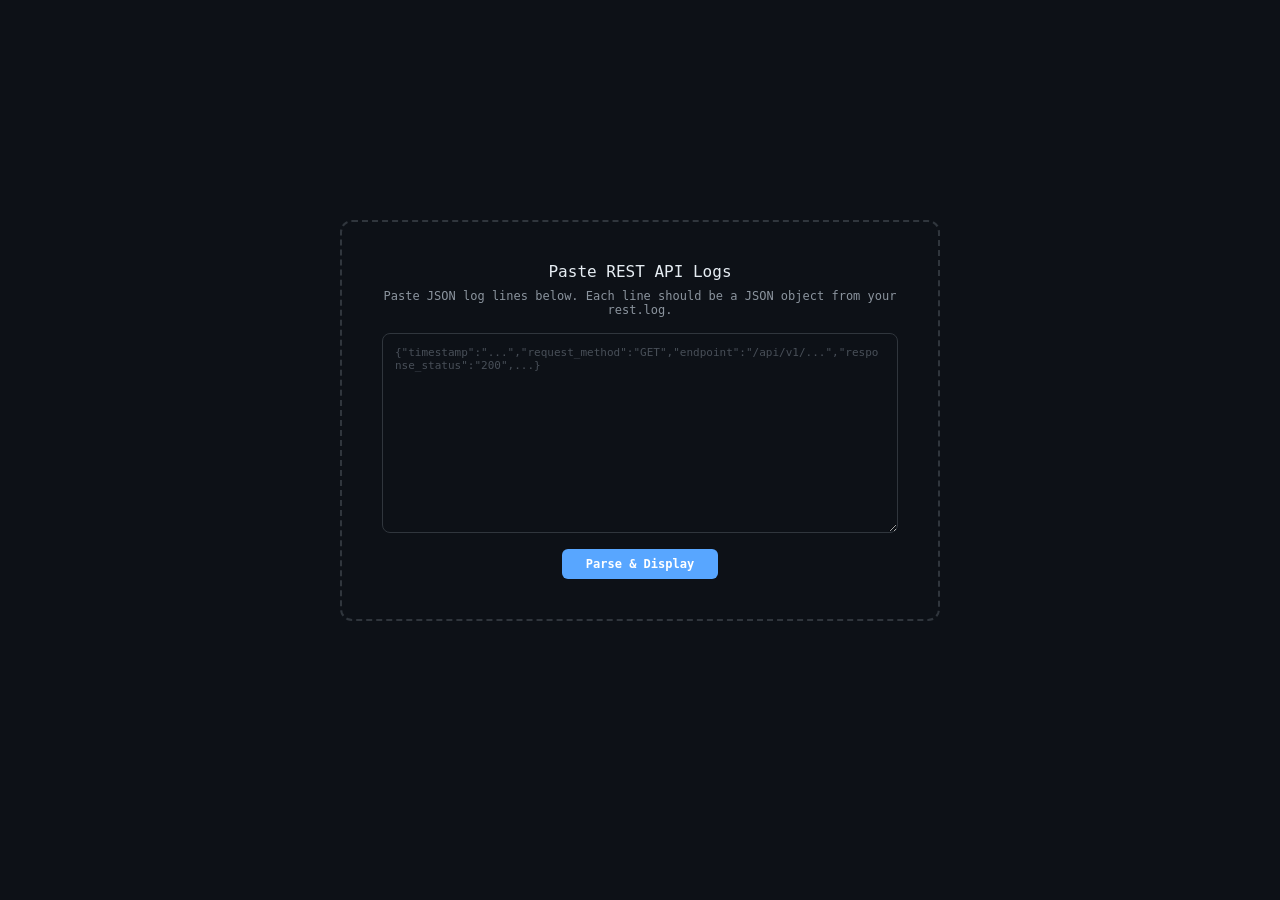
==== tools/log-colorer/index.html @ 222cc17f "Add toolbox homepage and restructure repo by concern Split the monolithic log colorer index.html int" ====
<!DOCTYPE html>
<html lang="en">
<head>
<meta charset="UTF-8">
<meta name="viewport" content="width=device-width, initial-scale=1.0">
<title>Log Colorer - Goblin's Toolbox</title>
<link rel="stylesheet" href="../../shared/theme.css">
<link rel="stylesheet" href="style.css">
</head>
<body>

<header class="app-header" id="appHeader" style="display:none;">
  <div class="app-title">
    <a href="../../index.html" class="back-link">&larr; Toolbox</a>
    LOG COLORER <span>/ rest</span>
  </div>
  <div class="controls">
    <input type="text" class="filter-input" id="filterInput" placeholder="Filter by endpoint, user, IP...">
    <div class="method-filters" id="methodFilters"></div>
    <button class="toggle-btn active" id="hideOptionsBtn">Hide OPTIONS</button>
    <button class="clear-btn" id="clearBtn">Clear</button>
    <button class="theme-btn" id="themeBtn">Light</button>
  </div>
  <div class="stats" id="stats"></div>
</header>

<div class="paste-area" id="pasteArea">
  <div class="paste-zone" id="pasteZone">
    <h2>Paste REST API Logs</h2>
    <p>Paste JSON log lines below. Each line should be a JSON object from your rest.log.</p>
    <textarea class="paste-textarea" id="logInput" placeholder='{"timestamp":"...","request_method":"GET","endpoint":"/api/v1/...","response_status":"200",...}'></textarea>
    <br>
    <button class="parse-btn" id="parseBtn">Parse & Display</button>
  </div>
</div>

<div class="log-container" id="logContainer">
  <div class="log-list" id="logList"></div>
</div>

<script src="../../shared/theme.js"></script>
<script src="parser.js"></script>
<script src="ui.js"></script>
<script>
  Theme.init();
  LogColorerUI.init();
</script>
</body>
</html>
---- shared/theme.css ----
:root, [data-theme="dark"] {
  --bg: #0d1117;
  --bg-surface: #161b22;
  --bg-row-hover: #1c2333;
  --bg-expanded: #1c2128;
  --border: #30363d;
  --text-primary: #e6edf3;
  --text-secondary: #8b949e;
  --text-muted: #484f58;
  --accent: #58a6ff;
  --scrollbar-track: #161b22;
  --scrollbar-thumb: #30363d;
}

[data-theme="light"] {
  --bg: #ffffff;
  --bg-surface: #f6f8fa;
  --bg-row-hover: #f0f3f6;
  --bg-expanded: #f6f8fa;
  --border: #d1d9e0;
  --text-primary: #1f2328;
  --text-secondary: #59636e;
  --text-muted: #8b949e;
  --accent: #0969da;
  --scrollbar-track: #f6f8fa;
  --scrollbar-thumb: #d1d9e0;
}

* { margin: 0; padding: 0; box-sizing: border-box; }

body {
  font-family: 'SF Mono', 'Cascadia Code', 'Fira Code', 'JetBrains Mono', Consolas, monospace;
  background: var(--bg);
  color: var(--text-primary);
  min-height: 100vh;
}

::-webkit-scrollbar { width: 8px; height: 8px; }
::-webkit-scrollbar-track { background: var(--scrollbar-track); }
::-webkit-scrollbar-thumb { background: var(--scrollbar-thumb); border-radius: 4px; }

.theme-btn {
  background: var(--bg);
  border: 1px solid var(--border);
  color: var(--text-secondary);
  padding: 6px 10px;
  border-radius: 6px;
  font-family: inherit;
  font-size: 11px;
  cursor: pointer;
  transition: all 0.15s;
  white-space: nowrap;
}

.theme-btn:hover {
  border-color: var(--text-secondary);
  color: var(--text-primary);
}

.back-link {
  color: var(--text-secondary);
  text-decoration: none;
  font-size: 12px;
  transition: color 0.15s;
}

.back-link:hover {
  color: var(--text-primary);
}
---- tools/log-colorer/style.css ----
:root, [data-theme="dark"] {
  --method-get: #58a6ff;
  --method-post: #3fb950;
  --method-put: #d29922;
  --method-delete: #f85149;
  --method-patch: #bc8cff;
  --method-options: #484f58;
  --status-2xx: #3fb950;
  --status-3xx: #58a6ff;
  --status-4xx: #d29922;
  --status-5xx: #f85149;
}

[data-theme="light"] {
  --method-get: #0969da;
  --method-post: #1a7f37;
  --method-put: #9a6700;
  --method-delete: #d1242f;
  --method-patch: #8250df;
  --method-options: #8b949e;
  --status-2xx: #1a7f37;
  --status-3xx: #0969da;
  --status-4xx: #9a6700;
  --status-5xx: #d1242f;
}

.app-header {
  position: sticky;
  top: 0;
  z-index: 100;
  background: var(--bg-surface);
  border-bottom: 1px solid var(--border);
  padding: 12px 20px;
  display: flex;
  align-items: center;
  gap: 16px;
  flex-wrap: wrap;
}

.app-title {
  font-size: 14px;
  font-weight: 600;
  color: var(--text-primary);
  white-space: nowrap;
  letter-spacing: 0.5px;
  display: flex;
  align-items: center;
  gap: 12px;
}

.app-title span {
  color: var(--text-muted);
  font-weight: 400;
}

.controls {
  display: flex;
  align-items: center;
  gap: 8px;
  flex-wrap: wrap;
  flex: 1;
}

.filter-input {
  background: var(--bg);
  border: 1px solid var(--border);
  color: var(--text-primary);
  padding: 6px 10px;
  border-radius: 6px;
  font-family: inherit;
  font-size: 12px;
  width: 260px;
  outline: none;
  transition: border-color 0.15s;
}

.filter-input:focus { border-color: var(--accent); }
.filter-input::placeholder { color: var(--text-muted); }

.toggle-btn {
  background: var(--bg);
  border: 1px solid var(--border);
  color: var(--text-secondary);
  padding: 6px 10px;
  border-radius: 6px;
  font-family: inherit;
  font-size: 11px;
  cursor: pointer;
  transition: all 0.15s;
  white-space: nowrap;
}

.toggle-btn:hover {
  border-color: var(--text-secondary);
  color: var(--text-primary);
}

.toggle-btn.active {
  background: var(--accent);
  border-color: var(--accent);
  color: #fff;
}

.method-filters { display: flex; gap: 4px; }

.method-filter {
  background: transparent;
  border: 1px solid var(--border);
  color: var(--text-muted);
  padding: 4px 8px;
  border-radius: 4px;
  font-family: inherit;
  font-size: 10px;
  font-weight: 600;
  cursor: pointer;
  transition: all 0.15s;
  letter-spacing: 0.5px;
}

.method-filter:hover {
  color: var(--text-secondary);
  border-color: var(--text-secondary);
}

.method-filter.active { color: var(--text-primary); }
.method-filter.active[data-method="GET"] { border-color: var(--method-get); color: var(--method-get); }
.method-filter.active[data-method="POST"] { border-color: var(--method-post); color: var(--method-post); }
.method-filter.active[data-method="PUT"] { border-color: var(--method-put); color: var(--method-put); }
.method-filter.active[data-method="DELETE"] { border-color: var(--method-delete); color: var(--method-delete); }
.method-filter.active[data-method="PATCH"] { border-color: var(--method-patch); color: var(--method-patch); }
.method-filter.active[data-method="OPTIONS"] { border-color: var(--method-options); color: var(--text-secondary); }

.stats {
  margin-left: auto;
  font-size: 11px;
  color: var(--text-muted);
  white-space: nowrap;
}

.paste-area {
  display: flex;
  flex-direction: column;
  align-items: center;
  justify-content: center;
  min-height: calc(100vh - 60px);
  padding: 40px 20px;
}

.paste-zone {
  border: 2px dashed var(--border);
  border-radius: 12px;
  padding: 40px;
  text-align: center;
  max-width: 600px;
  width: 100%;
  transition: border-color 0.2s;
}

.paste-zone h2 {
  font-size: 16px;
  font-weight: 500;
  margin-bottom: 8px;
  color: var(--text-primary);
}

.paste-zone p {
  font-size: 12px;
  color: var(--text-secondary);
  margin-bottom: 16px;
}

.paste-textarea {
  width: 100%;
  min-height: 200px;
  background: var(--bg);
  border: 1px solid var(--border);
  border-radius: 8px;
  color: var(--text-primary);
  font-family: inherit;
  font-size: 11px;
  padding: 12px;
  resize: vertical;
  outline: none;
  transition: border-color 0.15s;
}

.paste-textarea:focus { border-color: var(--accent); }
.paste-textarea::placeholder { color: var(--text-muted); }

.parse-btn {
  margin-top: 12px;
  background: var(--accent);
  border: none;
  color: #fff;
  padding: 8px 24px;
  border-radius: 6px;
  font-family: inherit;
  font-size: 12px;
  font-weight: 600;
  cursor: pointer;
  transition: opacity 0.15s;
}

.parse-btn:hover { opacity: 0.85; }

.log-container { display: none; }
.log-container.visible { display: block; }

.log-list { padding: 4px 0; }

.log-row {
  display: flex;
  align-items: baseline;
  padding: 5px 20px;
  gap: 12px;
  border-bottom: 1px solid transparent;
  cursor: pointer;
  transition: background 0.1s;
  font-size: 12px;
  line-height: 1.6;
}

.log-row:hover { background: var(--bg-row-hover); }
.log-row.expanded { background: var(--bg-row-hover); border-bottom-color: var(--border); }
.log-row.options-row { opacity: 0.4; }
.log-row.options-row:hover { opacity: 0.7; }

.log-timestamp {
  color: var(--text-muted);
  white-space: nowrap;
  font-size: 11px;
  min-width: 190px;
}

.log-method {
  font-weight: 700;
  min-width: 64px;
  text-align: center;
  padding: 1px 0;
  font-size: 11px;
  letter-spacing: 0.5px;
}

.log-method.GET { color: var(--method-get); }
.log-method.POST { color: var(--method-post); }
.log-method.PUT { color: var(--method-put); }
.log-method.DELETE { color: var(--method-delete); }
.log-method.PATCH { color: var(--method-patch); }
.log-method.OPTIONS { color: var(--method-options); }

.log-status {
  font-weight: 600;
  min-width: 32px;
  text-align: center;
  font-size: 11px;
}

.log-status.s2xx { color: var(--status-2xx); }
.log-status.s3xx { color: var(--status-3xx); }
.log-status.s4xx { color: var(--status-4xx); }
.log-status.s5xx { color: var(--status-5xx); }

.log-endpoint {
  color: var(--text-primary);
  flex: 1;
  min-width: 0;
  overflow: hidden;
  text-overflow: ellipsis;
  white-space: nowrap;
}

.log-endpoint .path-param { color: var(--method-put); }
.log-endpoint .query-string { color: var(--text-muted); }

.log-user {
  color: var(--accent);
  font-size: 11px;
  min-width: 80px;
  text-align: right;
  white-space: nowrap;
  overflow: hidden;
  text-overflow: ellipsis;
}

.log-user.empty { color: var(--text-muted); }

.log-ip {
  color: var(--text-muted);
  font-size: 11px;
  min-width: 100px;
  text-align: right;
}

.log-details {
  display: none;
  padding: 8px 20px 12px 20px;
  background: var(--bg-expanded);
  border-bottom: 1px solid var(--border);
  font-size: 11px;
  line-height: 1.5;
}

.log-details.visible { display: block; }

.details-grid {
  display: grid;
  grid-template-columns: 1fr 1fr;
  gap: 12px;
}

.details-section {
  background: var(--bg);
  border: 1px solid var(--border);
  border-radius: 6px;
  padding: 10px 12px;
  overflow-x: auto;
}

.details-section h4 {
  font-size: 10px;
  font-weight: 600;
  color: var(--text-secondary);
  text-transform: uppercase;
  letter-spacing: 1px;
  margin-bottom: 6px;
}

.details-section .header-line {
  display: flex;
  gap: 8px;
  padding: 1px 0;
}

.header-key {
  color: var(--text-secondary);
  white-space: nowrap;
}

.header-key::after { content: ':'; }

.header-val {
  color: var(--text-primary);
  word-break: break-all;
}

.header-val.auth-token {
  color: var(--method-put);
  max-width: 300px;
  overflow: hidden;
  text-overflow: ellipsis;
  white-space: nowrap;
  cursor: pointer;
}

.header-val.auth-token:hover {
  white-space: normal;
  max-width: none;
}

.payload-content {
  color: var(--text-primary);
  white-space: pre-wrap;
  word-break: break-all;
}

.payload-null {
  color: var(--text-muted);
  font-style: italic;
}

.thread-badge {
  font-size: 10px;
  color: var(--text-muted);
  background: var(--bg);
  border: 1px solid var(--border);
  padding: 0 6px;
  border-radius: 3px;
  white-space: nowrap;
}

.copy-raw-btn {
  background: transparent;
  border: 1px solid var(--border);
  color: var(--text-muted);
  padding: 2px 8px;
  border-radius: 4px;
  font-family: inherit;
  font-size: 10px;
  cursor: pointer;
  transition: all 0.15s;
  white-space: nowrap;
  flex-shrink: 0;
}

.copy-raw-btn:hover { border-color: var(--text-secondary); color: var(--text-secondary); }
.copy-raw-btn.copied { border-color: var(--status-2xx); color: var(--status-2xx); }

.clear-btn {
  background: transparent;
  border: 1px solid var(--border);
  color: var(--text-secondary);
  padding: 6px 10px;
  border-radius: 6px;
  font-family: inherit;
  font-size: 11px;
  cursor: pointer;
  transition: all 0.15s;
}

.clear-btn:hover { border-color: var(--method-delete); color: var(--method-delete); }

@media (max-width: 900px) {
  .log-ip, .log-user { display: none; }
  .details-grid { grid-template-columns: 1fr; }
}

@media (max-width: 600px) {
  .log-timestamp { min-width: auto; }
  .log-method { min-width: 48px; }
  .app-header { padding: 8px 12px; }
  .log-row { padding: 5px 12px; gap: 8px; }
}
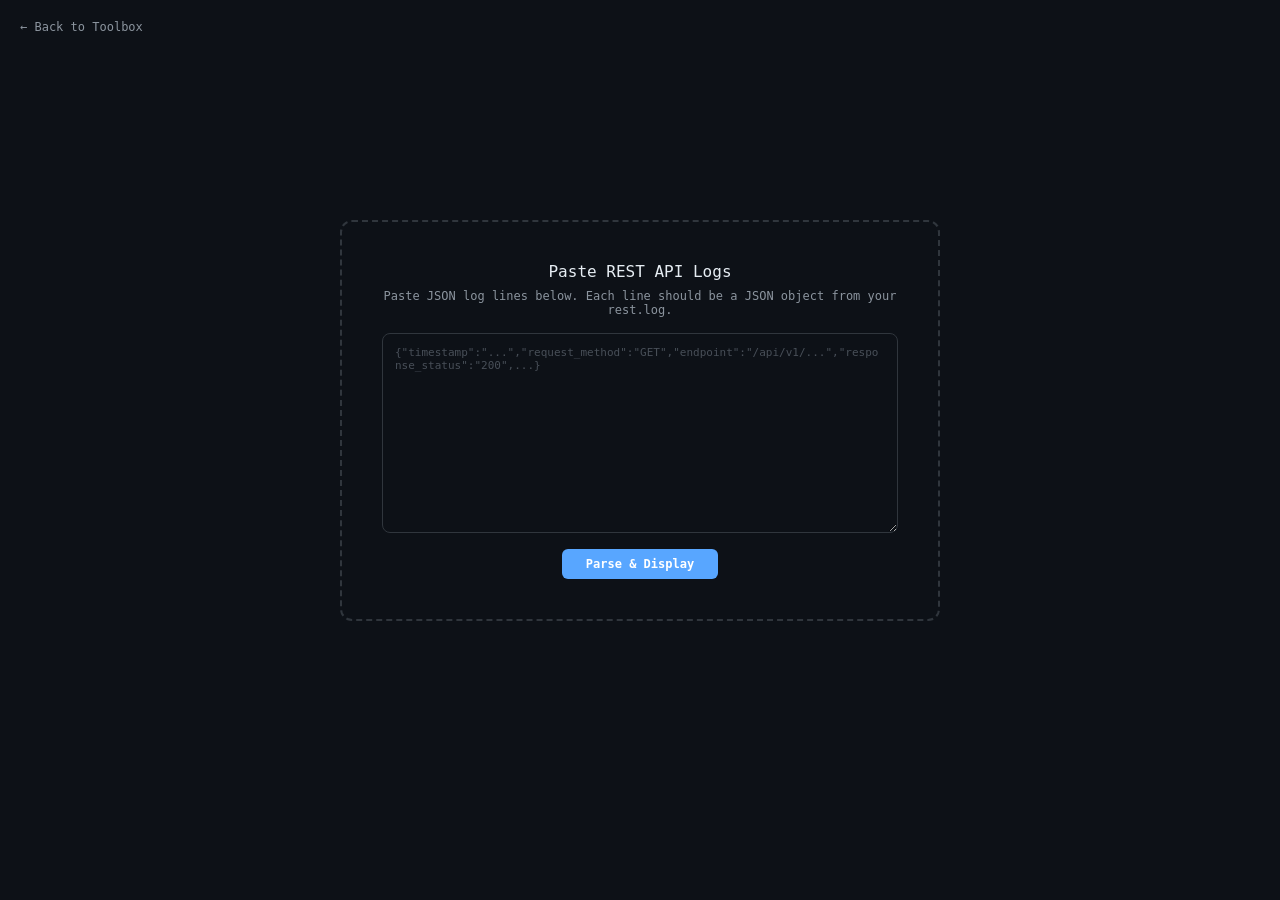
==== commit eaebcd9c: "Add parser error handling and back button to log colorer Parser now validates input and reports spec" ====
--- a/tools/log-colorer/index.html
+++ b/tools/log-colorer/index.html
@@ -25,6 +25,7 @@
 </header>
 
 <div class="paste-area" id="pasteArea">
+  <a href="../../index.html" class="back-link paste-back">&larr; Back to Toolbox</a>
   <div class="paste-zone" id="pasteZone">
     <h2>Paste REST API Logs</h2>
     <p>Paste JSON log lines below. Each line should be a JSON object from your rest.log.</p>
--- a/tools/log-colorer/style.css
+++ b/tools/log-colorer/style.css
@@ -409,6 +409,69 @@
 
 .clear-btn:hover { border-color: var(--method-delete); color: var(--method-delete); }
 
+.paste-back {
+  position: absolute;
+  top: 20px;
+  left: 20px;
+  font-size: 12px;
+}
+
+.parse-errors {
+  text-align: left;
+  margin-top: 16px;
+  border: 1px solid var(--status-4xx);
+  border-radius: 8px;
+  overflow: hidden;
+}
+
+.parse-errors-heading {
+  background: var(--bg-surface);
+  padding: 10px 14px;
+  font-size: 12px;
+  font-weight: 600;
+  color: var(--status-4xx);
+  border-bottom: 1px solid var(--border);
+}
+
+.parse-errors-list {
+  max-height: 260px;
+  overflow-y: auto;
+}
+
+.parse-error-row {
+  padding: 8px 14px;
+  border-bottom: 1px solid var(--border);
+  font-size: 11px;
+}
+
+.parse-error-row:last-child { border-bottom: none; }
+
+.parse-error-location {
+  color: var(--text-muted);
+}
+
+.parse-error-message {
+  color: var(--status-4xx);
+}
+
+.parse-error-preview {
+  color: var(--text-muted);
+  margin-top: 4px;
+  overflow: hidden;
+  text-overflow: ellipsis;
+  white-space: nowrap;
+  font-size: 10px;
+}
+
+.error-banner {
+  background: var(--bg-surface);
+  border-bottom: 1px solid var(--border);
+  padding: 8px 20px;
+  font-size: 11px;
+  color: var(--status-4xx);
+  cursor: default;
+}
+
 @media (max-width: 900px) {
   .log-ip, .log-user { display: none; }
   .details-grid { grid-template-columns: 1fr; }
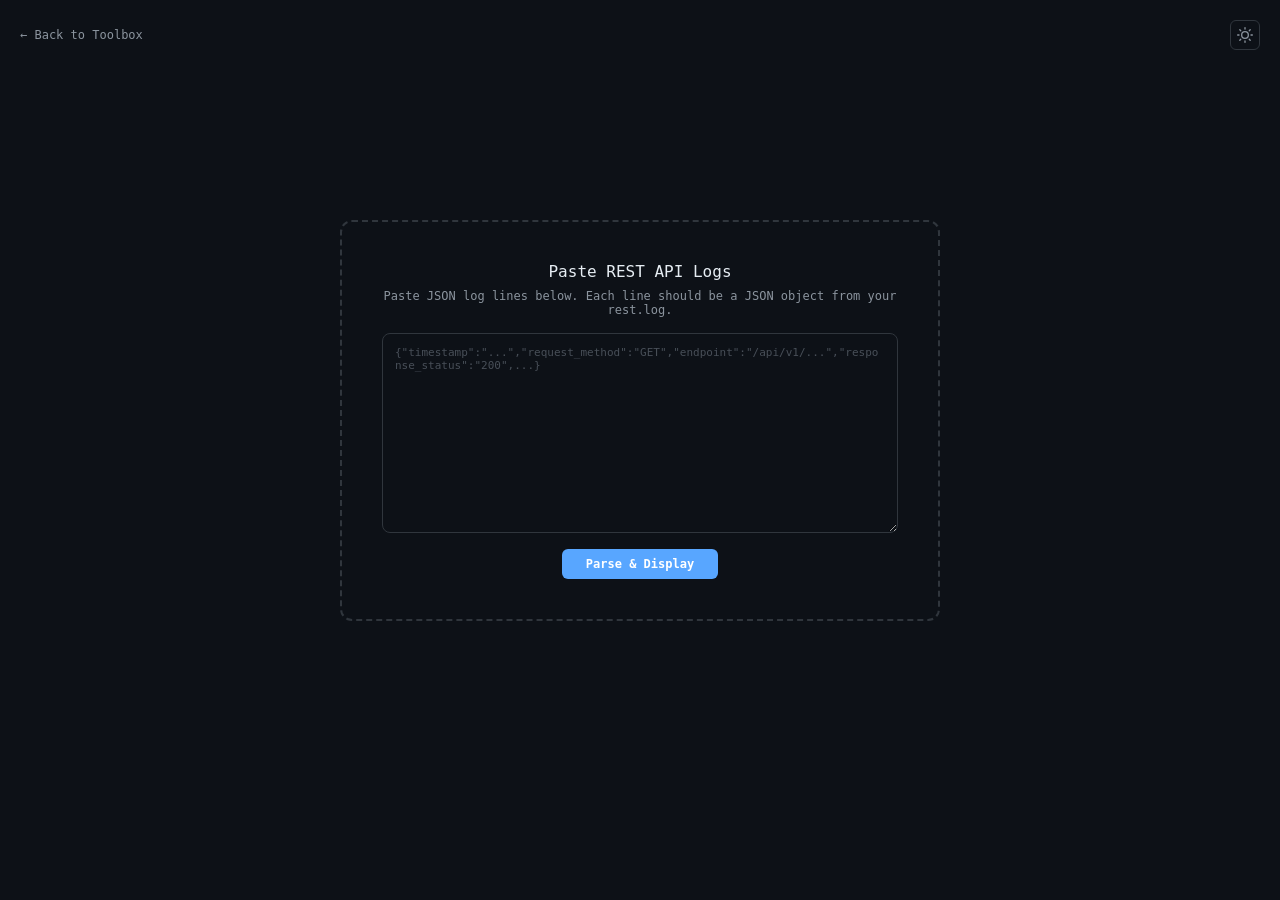
==== commit 60c3ce9a: "Add sun/moon icons to theme toggle on all pages Replace text-based Light/Dark theme button with inli" ====
--- a/tools/log-colorer/index.html
+++ b/tools/log-colorer/index.html
@@ -25,7 +25,10 @@
 </header>
 
 <div class="paste-area" id="pasteArea">
-  <a href="../../index.html" class="back-link paste-back">&larr; Back to Toolbox</a>
+  <div class="paste-top-bar">
+    <a href="../../index.html" class="back-link paste-back">&larr; Back to Toolbox</a>
+    <button class="theme-btn" id="pasteThemeBtn"></button>
+  </div>
   <div class="paste-zone" id="pasteZone">
     <h2>Paste REST API Logs</h2>
     <p>Paste JSON log lines below. Each line should be a JSON object from your rest.log.</p>
--- a/shared/theme.css
+++ b/shared/theme.css
@@ -43,13 +43,14 @@
   background: var(--bg);
   border: 1px solid var(--border);
   color: var(--text-secondary);
-  padding: 6px 10px;
+  padding: 6px;
   border-radius: 6px;
-  font-family: inherit;
-  font-size: 11px;
   cursor: pointer;
   transition: all 0.15s;
-  white-space: nowrap;
+  display: inline-flex;
+  align-items: center;
+  justify-content: center;
+  line-height: 0;
 }
 
 .theme-btn:hover {
--- a/tools/log-colorer/style.css
+++ b/tools/log-colorer/style.css
@@ -409,10 +409,17 @@
 
 .clear-btn:hover { border-color: var(--method-delete); color: var(--method-delete); }
 
-.paste-back {
+.paste-top-bar {
   position: absolute;
   top: 20px;
   left: 20px;
+  right: 20px;
+  display: flex;
+  justify-content: space-between;
+  align-items: center;
+}
+
+.paste-back {
   font-size: 12px;
 }
 
